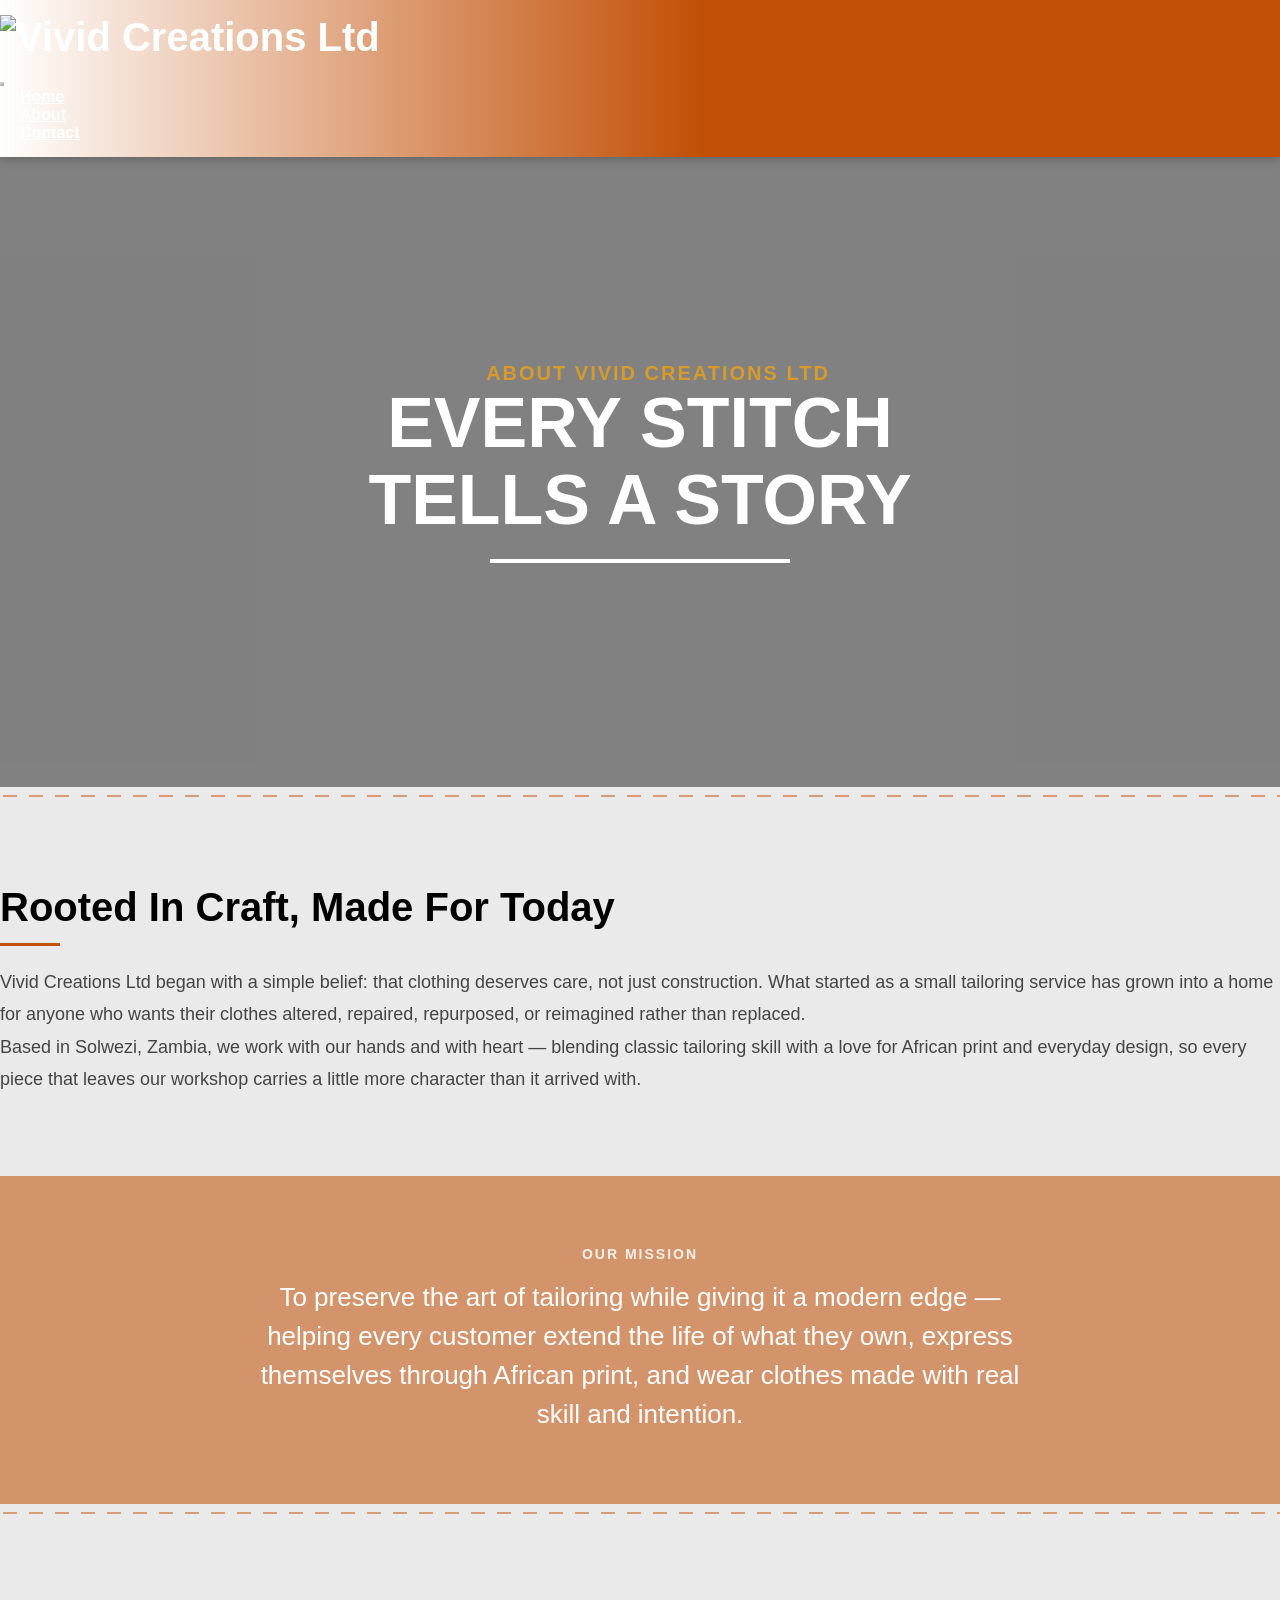
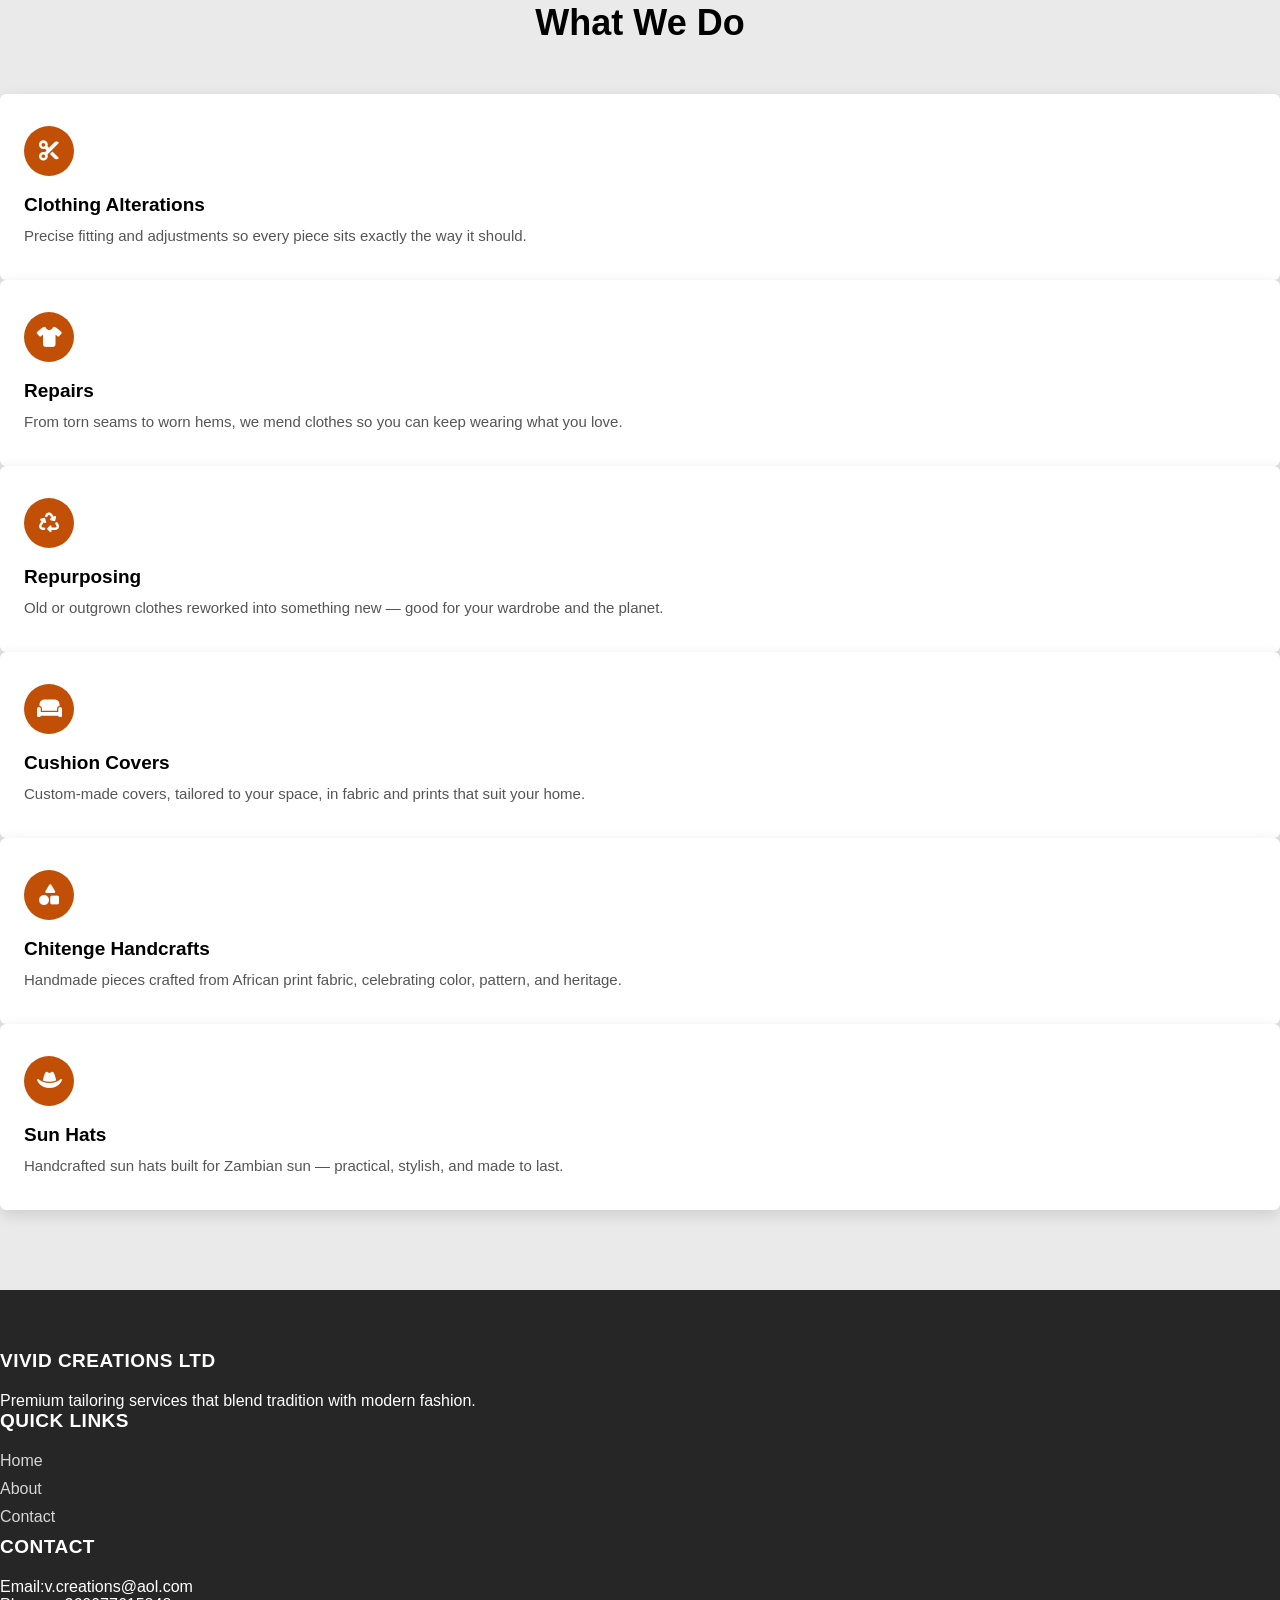
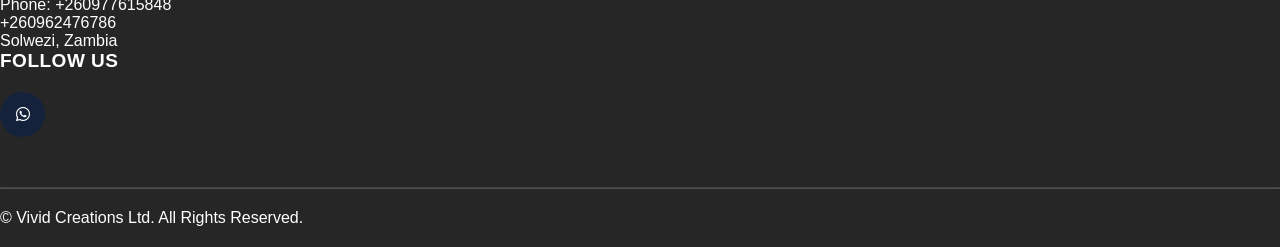
==== about.html @ 4a467c6b "Add files via upload" ====
<!DOCTYPE html>
<html lang="en">
<head>
    <meta charset="UTF-8">
    <meta name="viewport" content="width=device-width, initial-scale=1.0">
    <title>About Us - Vivid Creations Ltd</title>
    <link rel="stylesheet" href="css/bootstrap.min.css">
    <link rel="stylesheet" href="https://cdnjs.cloudflare.com/ajax/libs/font-awesome/6.6.0/css/all.min.css">
    
    
    <link rel="stylesheet" href="style.css">
</head>
<body>

    <!-- Navbar -->
    <nav class="navbar navbar-expand-lg navbar-dark custom-nav fixed-top">
        <div class="container">

        
            <a class="navbar-brand logo" href="index.html">
                <img src="images/logo.png" alt="Vivid Creations Ltd" class="logo-img">
            </a>

            <button class="navbar-toggler" type="button" data-bs-toggle="collapse" data-bs-target="#menu">
                <span class="navbar-toggler-icon"></span>
            </button>

            <div class="collapse navbar-collapse" id="menu">
                <ul class="navbar-nav ms-auto">

                    <li class="nav-item">
                        <a class="nav-link" href="index.html">Home</a>
                    </li>

                    <li class="nav-item">
                        <a class="nav-link active" href="about.html">About</a>
                    </li>
                    
                      <li class="nav-item">
                        <a class="nav-link" href="contact.html">Contact</a>
                    </li>

                </ul>
            </div>

        </div>
    </nav>

    <!-- Hero Section -->
    <section class="hero hero-about">

        <div class="overlay"></div>

        <div class="hero-content">
            <span class="hero-eyebrow">About Vivid Creations Ltd</span>
            <h1>EVERY STITCH<br>TELLS A STORY</h1>

            <hr>

        </div>

    </section>

    <div class="stitch-divider"></div>

    <!-- Our Story -->
    <section class="about-section">
        <div class="container">
            <div class="row">
                <div class="col-lg-10 mx-auto">
                    <h2>Rooted In Craft, Made For Today</h2>

                    <p>
                        Vivid Creations Ltd began with a simple belief: that clothing
                        deserves care, not just construction. What started as a small
                        tailoring service has grown into a home for anyone who wants
                        their clothes altered, repaired, repurposed, or reimagined
                        rather than replaced.
                    </p>

                    <p>
                        Based in Solwezi, Zambia, we work with our hands and with heart
                        — blending classic tailoring skill with a love for African print
                        and everyday design, so every piece that leaves our workshop
                        carries a little more character than it arrived with.
                    </p>
                </div>
            </div>
        </div>
    </section>

    <!-- Mission -->
    <section class="mission-band">
        <div class="container">
            <span class="label">Our Mission</span>
            <p>
                To preserve the art of tailoring while giving it a modern edge —
                helping every customer extend the life of what they own, express
                themselves through African print, and wear clothes made with real
                skill and intention.
            </p>
        </div>
    </section>

    <div class="stitch-divider"></div>

    <!-- Services -->
    <section class="services-section">
        <div class="container">

            <div class="services-head">
                <h2>What We Do</h2>
            </div>

            <div class="row g-4">

                <div class="col-md-6 col-lg-4">
                    <div class="service-card">
                        <div class="service-icon"><i class="fa-solid fa-scissors"></i></div>
                        <h3>Clothing Alterations</h3>
                        <p>Precise fitting and adjustments so every piece sits exactly the way it should.</p>
                    </div>
                </div>

                <div class="col-md-6 col-lg-4">
                    <div class="service-card">
                        <div class="service-icon"><i class="fa-solid fa-shirt"></i></div>
                        <h3>Repairs</h3>
                        <p>From torn seams to worn hems, we mend clothes so you can keep wearing what you love.</p>
                    </div>
                </div>

                <div class="col-md-6 col-lg-4">
                    <div class="service-card">
                        <div class="service-icon"><i class="fa-solid fa-recycle"></i></div>
                        <h3>Repurposing</h3>
                        <p>Old or outgrown clothes reworked into something new — good for your wardrobe and the planet.</p>
                    </div>
                </div>

                <div class="col-md-6 col-lg-4">
                    <div class="service-card">
                        <div class="service-icon"><i class="fa-solid fa-couch"></i></div>
                        <h3>Cushion Covers</h3>
                        <p>Custom-made covers, tailored to your space, in fabric and prints that suit your home.</p>
                    </div>
                </div>

                <div class="col-md-6 col-lg-4">
                    <div class="service-card">
                        <div class="service-icon"><i class="fa-solid fa-shapes"></i></div>
                        <h3>Chitenge Handcrafts</h3>
                        <p>Handmade pieces crafted from African print fabric, celebrating color, pattern, and heritage.</p>
                    </div>
                </div>

                <div class="col-md-6 col-lg-4">
                    <div class="service-card">
                        <div class="service-icon"><i class="fa-solid fa-hat-cowboy"></i></div>
                        <h3>Sun Hats</h3>
                        <p>Handcrafted sun hats built for Zambian sun — practical, stylish, and made to last.</p>
                    </div>
                </div>

            </div>
        </div>
    </section>

    <!-- Footer -->
    <footer>

        <div class="container">

            <div class="row">

                <div class="col-md-3">
                    <h4>Vivid Creations Ltd</h4>
                    <p>
                        Premium tailoring services that blend
                        tradition with modern fashion.
                    </p>
                </div>

                <div class="col-md-3">
                    <h4>Quick Links</h4>

                    <ul>
                        <li><a href="index.html">Home</a></li>
                        <li><a href="about.html">About</a></li>
                        <li><a href="contact.html">Contact</a></li>
                    </ul>
                </div>

                <div class="col-md-3">
                    <h4>Contact</h4>

                    <p>Email:v.creations@aol.com</p>
                    <p>Phone:  +260977615848 <br> +260962476786</p>
                    <p>Solwezi, Zambia</p>
                </div>

                <div class="col-md-3">

                    <h4>Follow Us</h4>

                    <div class="social-icons">

                        
                         <a href="https://wa.me/260977615848" target="_blank" rel="noopener noreferrer">
                            <i class="fab fa-whatsapp"></i>
                        </a>
                     </div>

                </div>

            </div>

            <hr>

            <div class="text-center">
                <p>&copy; Vivid Creations Ltd. All Rights Reserved.</p>
            </div>

        </div>

    </footer>

    <script src="js/bootstrap.bundle.min.js"></script>

</body>
</html>
---- style.css ----
*{
    margin:0;
    padding:0;
    box-sizing:border-box;
}

:root{
    --navy-dark:#ffffff;
    --navy-mid:#c14f06;
    --brand-orange:#c14f06;
    --brand-orange-light:#c14f06;
    --brand-orange-dark:#c14f06;
    --footer-orange:#272626;
}

body{
    font-family:Arial, Helvetica, sans-serif;
    background: #c4c3c359;
}

/* NAVBAR */

.custom-nav{
    background:linear-gradient(90deg, var(--navy-dark) 0%, var(--navy-mid) 55%, var(--brand-orange) 100%);
    padding:15px 0;
    box-shadow:0 2px 10px rgba(0,0,0,0.25);
}

.logo{
    display:flex;
    align-items:center;
    gap:10px;
    font-size:40px;
    font-weight:bold;
    color:white !important;
    text-decoration:none;
}

.logo-img{
    height:55px;
    width:auto;
    display:block;
}

.logo-text{
    letter-spacing:0.5px;
}

.navbar-nav .nav-link{
    color:#ffffff !important;
    font-weight:700;
    margin-left:20px;
    position:relative;
    transition:.3s;
}

.navbar-nav .nav-link:hover,
.navbar-nav .nav-link.active{
    color:#ffffff !important;
    opacity:0.85;
}

/* BRAND BUTTON */

.btn-brand{
    background:var(--brand-orange);
    color:#ffffff !important;
    border:none;
    font-weight:600;
    letter-spacing:0.3px;
    padding:12px 32px;
    border-radius:4px;
    transition:.3s;
}

.btn-brand:hover{
    background:var(--brand-orange-dark);
    color:#ffffff !important;
    transform:translateY(-2px);
    box-shadow:0 6px 14px rgba(232,99,12,0.35);
}

/* HERO */

.hero{
    height:100vh;
    background:url("images/hero.jpeg");
    background-size:cover;
    background-position:center;
    position:relative;
    display:flex;
    justify-content:center;
    align-items:center;
}

.overlay{
    position:absolute;
    top:0;
    left:0;
    width:100%;
    height:100%;
    background:rgba(0,0,0,0.45);
}

.hero-content{
    position:relative;
    z-index:2;
    text-align:center;
    color:white;
}

.hero-content h1{
    font-size:70px;
    font-weight:bold;
    line-height:1.1;
}

.hero-content hr{
    width:300px;
    margin:20px auto;
    border:2px solid white;
}

.hero-content p{
    font-size:20px;
    letter-spacing:1px;
}

/* CARDS */

.cards-section{
    margin-top:-70px;
    position:relative;
    z-index:5;
    padding-bottom:60px;
}

.card-box{
    overflow:hidden;
    background:white;
    box-shadow:0 5px 15px rgba(0,0,0,0.2);
    position:relative;
}

.card-box img{
    width:100%;
    height:250px;
    object-fit:cover;
    transition:0.5s;
}

.card-box:hover img{
    transform:scale(1.1);
}

/* ABOUT */

.about-section{
    padding:80px 0;
}

.about-section h2{
    font-size:40px;
    margin-bottom:20px;
    position:relative;
    padding-bottom:16px;
}

.about-section h2::after{
    content:"";
    position:absolute;
    left:0;
    bottom:0;
    width:60px;
    height:3px;
    background:var(--brand-orange);
}

.about-section p{
    font-size:18px;
    line-height:1.8;
    color:#444;
}

/* FOOTER */

footer{
    background:var(--footer-orange);
    color:white;
    padding:60px 0 20px;
}

footer h4{
    color:#ffffff;
    font-size:19px;
    text-transform:uppercase;
    letter-spacing:0.5px;
}

footer h4{
    margin-bottom:20px;
}

footer ul{
    list-style:none;
    padding:0;
}

footer ul li{
    margin-bottom:10px;
}

footer ul li a{
    color:#d6d6d6;
    text-decoration:none;
}

footer ul li a:hover{
    color:white;
}

footer hr{
    margin-top:30px;
    margin-bottom:20px;
    border-color:#444;
}

/* MOBILE */

@media(max-width:768px){

    .hero-content h1{
        font-size:40px;
    }

    .hero-content hr{
        width:200px;
    }

    .cards-section{
        margin-top:20px;
    }

    .logo-img{
        height:34px;
    }

    .logo-text{
        font-size:18px;
    }

    footer .col-md-3{
        margin-bottom:30px;
    }

    .navbar-nav .nav-link{
        color:#000000 !important;
    }

    .navbar-nav .nav-link:hover,
    .navbar-nav .nav-link.active{
        color:#000000 !important;
    }

}

.navbar-toggler{
    border-color:rgba(161, 160, 160, 0.397);
}

.navbar-toggler-icon{
    filter:invert(1) grayscale(100%) brightness(200%);
}

/* Social Media */

.social-icons{
    margin-top:20px;
}

.social-icons a{
    display:inline-flex;
    justify-content:center;
    align-items:center;
    width:45px;
    height:45px;
    margin-right:10px;
    margin-bottom:10px;
    border-radius:50%;
    background:#14233b;
    color:#fff;
    text-decoration:none;
    transition:.3s;
}

.social-icons a:hover{
    background:var(--brand-orange);
    transform:translateY(-5px);
}

footer hr{
    border-color:rgba(255,255,255,0.2);
    margin:40px 0 20px;
}

/* ============================= */
/* ABOUT PAGE                     */
/* ============================= */

/* Reuses .hero / .overlay / .hero-content, just a shorter hero
   with its own background image and an eyebrow label above the title */
.hero-about{
    height:70vh;
    background:url("images/product10.jpeg");
    background-size:cover;
    background-position:center;
}

.hero-eyebrow{
    display:inline-flex;
    align-items:center;
    gap:10px;
    font-size:20px;
    font-weight:700;
    letter-spacing:2px;
    text-transform:uppercase;
    color:rgb(216, 155, 41)
}

.hero-eyebrow::before{
    content:"";
    width:26px;
    height:2px;
    background:var(--brand-orange-light)
    display inline-block
}

/* Running-stitch divider */
.stitch-divider{
    height:18px;
    width:100%;
    background-image:repeating-linear-gradient(
        90deg,
        var(--brand-orange) 0 14px,
        transparent 14px 26px
    );
    background-position:center;
    background-repeat:repeat-x;
    background-size:26px 2px;
    opacity:.5;
}

/* Mission band */
.mission-band{
    background:rgba(193,79,6,0.55);
    color:#ffffff;
    padding:70px 0;
    text-align:center;
}

.mission-band .label{
    display:block;
    font-size:14px;
    font-weight:700;
    letter-spacing:2px;
    text-transform:uppercase;
    color:rgba(255,255,255,0.85);
    margin-bottom:16px;
}

.mission-band p{
    font-size:26px;
    line-height:1.5;
    max-width:760px;
    margin:0 auto;
}

/* Services section */
.services-section{
    padding:80px 0;
}

.services-head{
    text-align:center;
    max-width:620px;
    margin:0 auto 50px;
}

.services-head h2{
    font-size:36px;
    margin-bottom:0;
}

.service-card{
    background:#ffffff;
    box-shadow:0 5px 15px rgba(0,0,0,0.12);
    border-radius:6px;
    padding:32px 24px;
    height:100%;
    transition:.3s;
}

.service-card:hover{
    transform:translateY(-6px);
    box-shadow:0 10px 24px rgba(0,0,0,0.18);
}

.service-icon{
    width:50px;
    height:50px;
    border-radius:50%;
    background:var(--brand-orange);
    color:#ffffff;
    display:flex;
    align-items:center;
    justify-content:center;
    font-size:20px;
    margin-bottom:18px;
}

.service-card h3{
    font-size:19px;
    font-weight:700;
    margin-bottom:8px;
}

.service-card p{
    font-size:15px;
    line-height:1.6;
    color:#555;
    margin:0;
}

@media(max-width:768px){

    .hero-about{
        height:60vh;
    }

    .mission-band p{
        font-size:20px;
    }

}

/* ============================= */
/* CONTACT PAGE                   */
/* ============================= */

.hero-contact{
    height:55vh;
    background:url("images/product20.jpeg");
    background-size:cover;
    background-position:center;
    align-items:flex-start;
}

.hero-contact .hero-content{
    padding-top:140px;
}

.hero-contact .hero-content h1{
    font-size:48px;
}

.contact-cards-section{
    margin-top:-70px;
    position:relative;
    z-index:5;
    padding-bottom:80px;
}

.contact-card{
    display:block;
    background:#ffffff;
    box-shadow:0 5px 15px rgba(0,0,0,0.2);
    border-radius:6px;
    padding:55px 30px;
    text-align:center;
    text-decoration:none;
    color:inherit;
    height:100%;
    transition:.3s;
}

.contact-card:hover{
    transform:translateY(-8px);
    box-shadow:0 15px 30px rgba(0,0,0,0.22);
    color:inherit;
}

.contact-icon{
    width:80px;
    height:80px;
    border-radius:50%;
    background:var(--brand-orange);
    color:#ffffff;
    font-size:32px;
    display:flex;
    align-items:center;
    justify-content:center;
    margin:0 auto 22px;
    transition:.3s;
}

.contact-card:hover .contact-icon{
    transform:scale(1.08);
}

.contact-card h3{
    font-size:21px;
    font-weight:700;
    margin-bottom:10px;
    color:#222;
}

.contact-card p{
    font-size:15px;
    color:#666;
    margin:0;
    word-break:break-word;
}

@media(max-width:768px){

    .hero-contact{
        height:42vh;
    }

    .hero-contact .hero-content{
        padding-top:90px;
    }

    .hero-contact .hero-content h1{
        font-size:32px;
    }

    .contact-cards-section{
        margin-top:20px;
    }

    .contact-card{
        padding:40px 24px;
        margin-bottom:10px;
    }

}

/* ============================= */
/* COLLECTION PAGE                */
/* ============================= */

/* No hero on this page, so push content below the fixed navbar */
.collection-section{
    padding:150px 0 90px;
}

.collection-head{
    text-align:center;
    max-width:620px;
    margin:0 auto 50px;
}

.collection-head h2{
    font-size:36px;
    margin-bottom:16px;
    position:relative;
    display:inline-block;
    padding-bottom:16px;
}

.collection-head h2::after{
    content:"";
    position:absolute;
    left:50%;
    transform:translateX(-50%);
    bottom:0;
    width:60px;
    height:3px;
    background:var(--brand-orange);
}

.collection-head p{
    font-size:16px;
    color:#555;
    margin:0;
}

/* Square, evenly cropped product photos so every card lines up */
.collection-section .card-box{
    border-radius:6px;
}

.collection-section .card-box img{
    height:230px;
}

@media(max-width:768px){

    .collection-section{
        padding:120px 0 60px;
    }

    .collection-section .card-box img{
        height:200px;
    }

}

/* Hover overlay + View button on each product card */
.card-overlay{
    position:absolute;
    top:0;
    left:0;
    width:100%;
    height:100%;
    background:rgba(0,0,0,0.45);
    display:flex;
    align-items:center;
    justify-content:center;
    opacity:0;
    transition:.3s;
}

.card-box:hover .card-overlay{
    opacity:1;
}

.view-btn{
    background:var(--brand-orange);
    color:#ffffff;
    border:none;
    font-weight:600;
    font-size:14px;
    letter-spacing:0.3px;
    padding:10px 24px;
    border-radius:4px;
    display:inline-flex;
    align-items:center;
    gap:8px;
    transform:translateY(10px);
    transition:.3s;
    cursor:pointer;
}

.card-box:hover .view-btn{
    transform:translateY(0);
}

.view-btn:hover{
    background:var(--brand-orange-dark);
}

/* Full-image lightbox */
.lightbox{
    display:none;
    position:fixed;
    top:0;
    left:0;
    width:100%;
    height:100%;
    background:rgba(0,0,0,0.9);
    z-index:9999;
    align-items:center;
    justify-content:center;
    padding:30px;
}

.lightbox.active{
    display:flex;
}

.lightbox img{
    max-width:90%;
    max-height:90%;
    border-radius:6px;
    box-shadow:0 10px 40px rgba(0,0,0,0.5);
}

.lightbox-close{
    position:absolute;
    top:24px;
    right:32px;
    background:none;
    border:none;
    color:#ffffff;
    font-size:36px;
    line-height:1;
    cursor:pointer;
}

.lightbox-close:hover{
    color:var(--brand-orange);
}
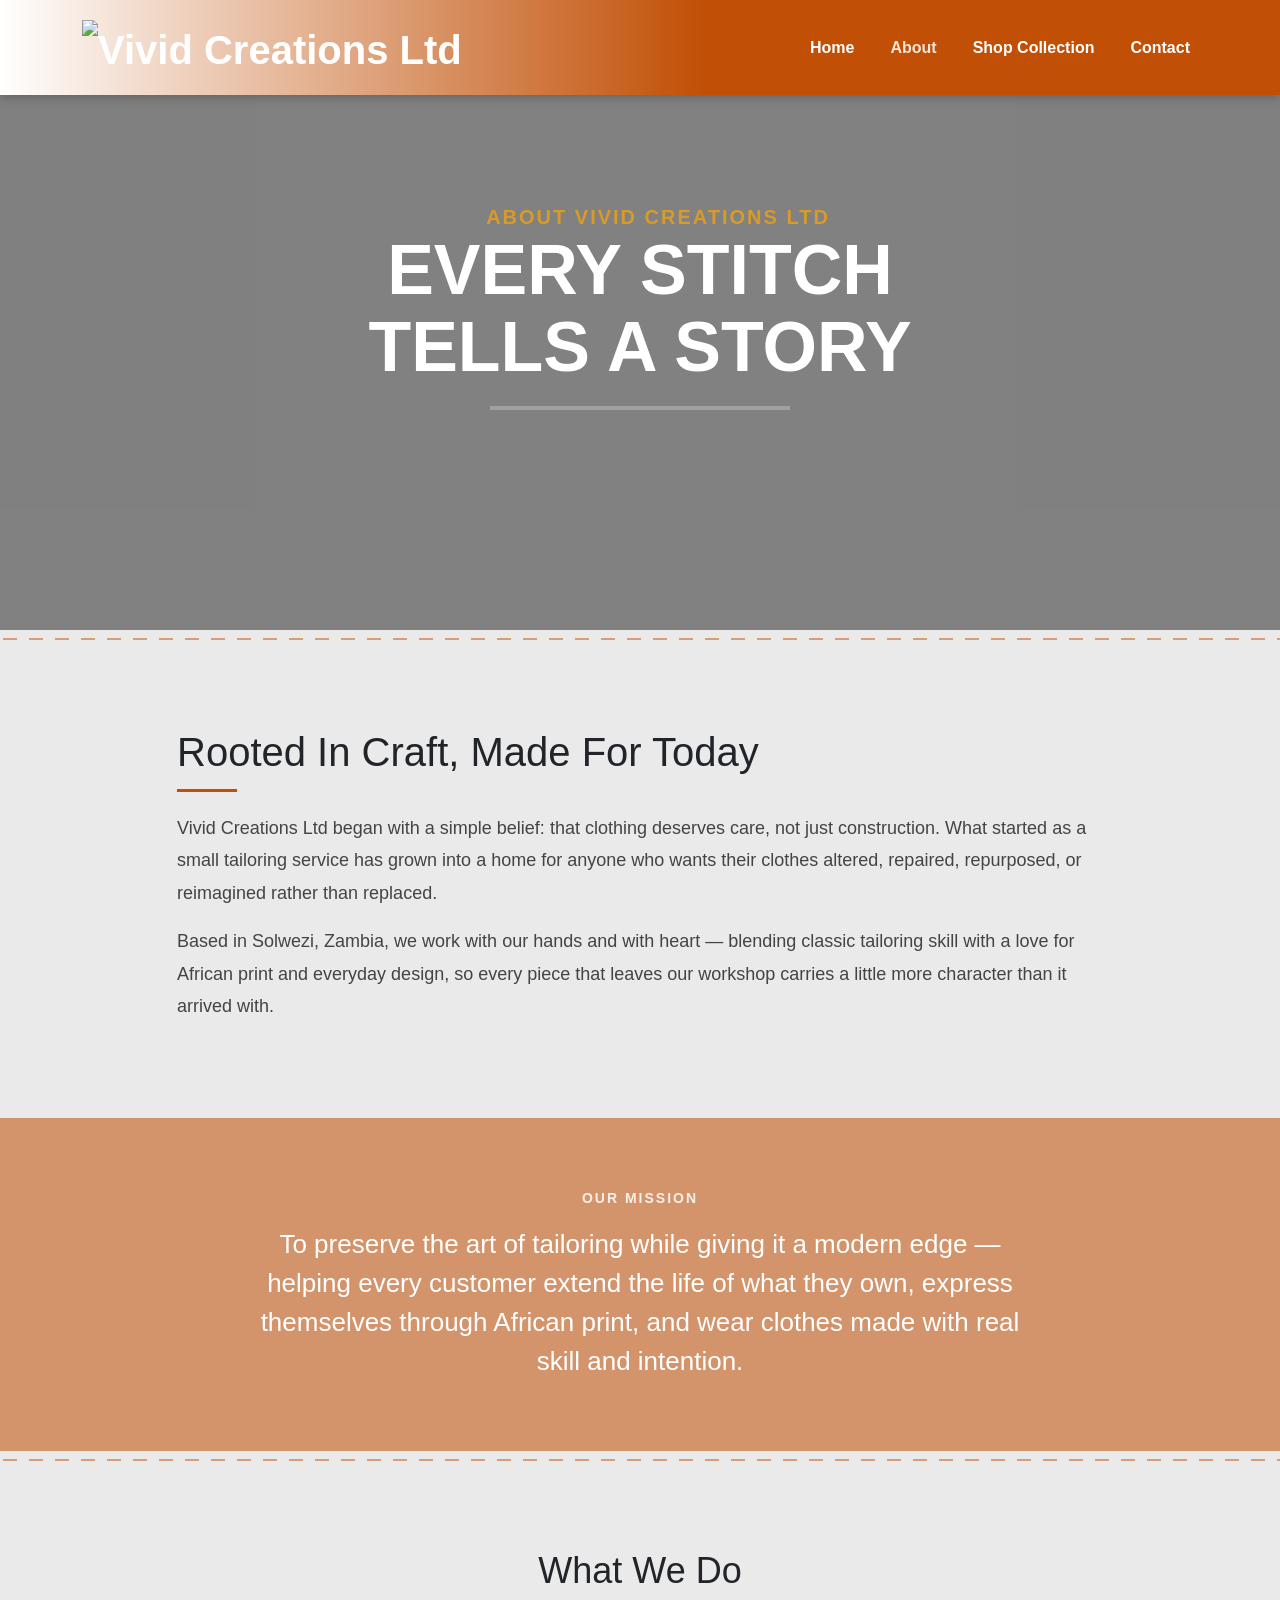
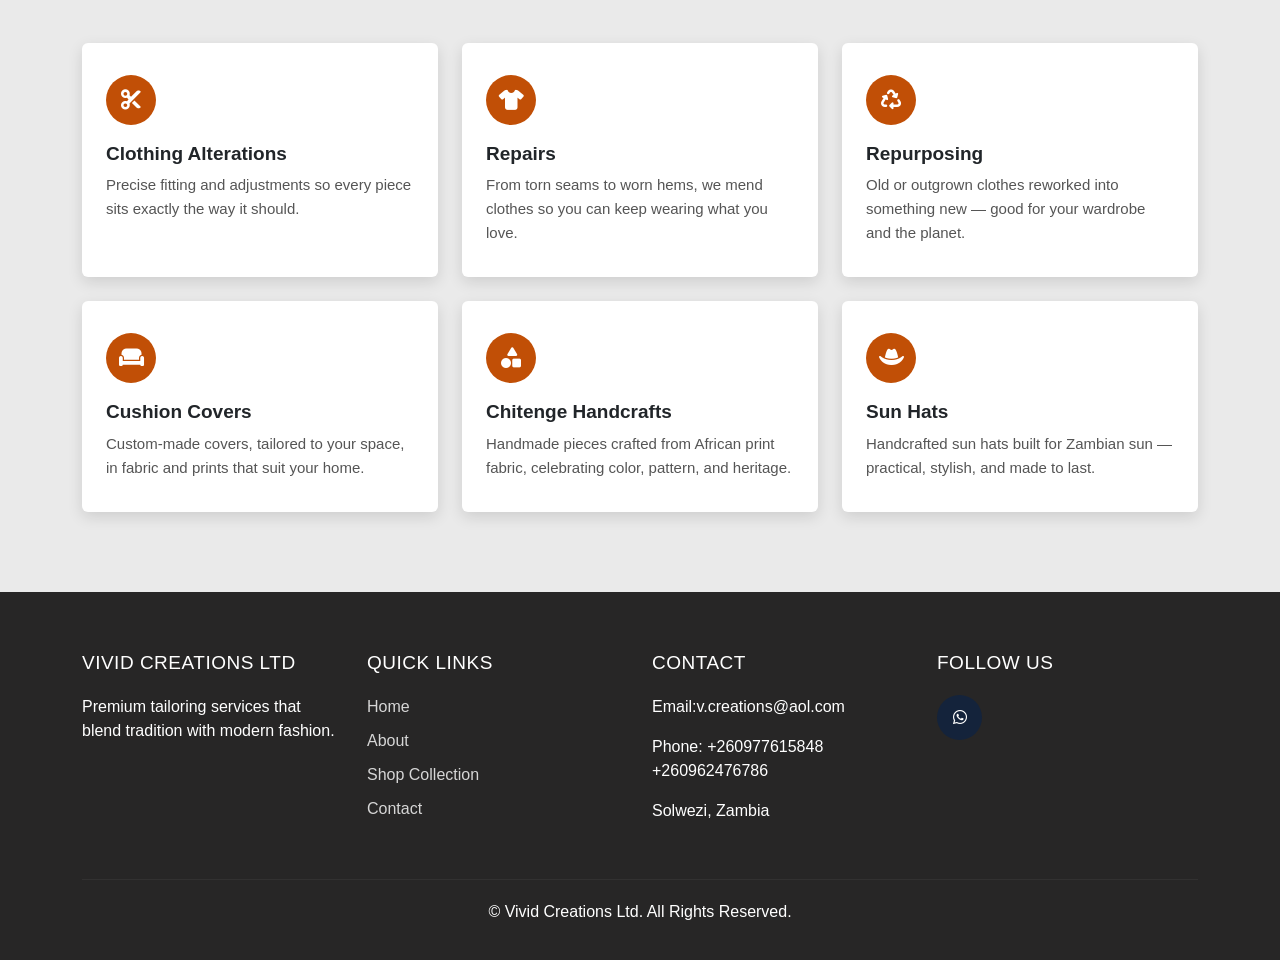
==== commit c51ae91f: "Add files via upload" ====
--- a/about.html
+++ b/about.html
@@ -4,7 +4,7 @@
     <meta charset="UTF-8">
     <meta name="viewport" content="width=device-width, initial-scale=1.0">
     <title>About Us - Vivid Creations Ltd</title>
-    <link rel="stylesheet" href="css/bootstrap.min.css">
+     <link rel="stylesheet" href="https://cdn.jsdelivr.net/npm/bootstrap@5.3.3/dist/css/bootstrap.min.css">
     <link rel="stylesheet" href="https://cdnjs.cloudflare.com/ajax/libs/font-awesome/6.6.0/css/all.min.css">
     
     
@@ -34,6 +34,9 @@
 
                     <li class="nav-item">
                         <a class="nav-link active" href="about.html">About</a>
+                    </li>
+                     <li class="nav-item">
+                        <a class="nav-link" href="shop.html">Shop Collection</a>
                     </li>
                     
                       <li class="nav-item">
@@ -187,6 +190,7 @@
                     <ul>
                         <li><a href="index.html">Home</a></li>
                         <li><a href="about.html">About</a></li>
+                         <li><a href="shop.html">Shop Collection</a></li>
                         <li><a href="contact.html">Contact</a></li>
                     </ul>
                 </div>
@@ -225,7 +229,7 @@
 
     </footer>
 
-    <script src="js/bootstrap.bundle.min.js"></script>
+     <script src="https://cdn.jsdelivr.net/npm/bootstrap@5.3.3/dist/js/bootstrap.bundle.min.js"></script>
 
 </body>
 </html>
--- a/style.css
+++ b/style.css
@@ -311,7 +311,7 @@
    with its own background image and an eyebrow label above the title */
 .hero-about{
     height:70vh;
-    background:url("images/product10.jpeg");
+    background:url("images/product10.jpg");
     background-size:cover;
     background-position:center;
 }
@@ -449,7 +449,7 @@
 
 .hero-contact{
     height:55vh;
-    background:url("images/product20.jpeg");
+    background:url("images/product15.jpg");
     background-size:cover;
     background-position:center;
     align-items:flex-start;
@@ -546,6 +546,104 @@
 
 }
 
+.contact-form-section{
+    padding:20px 0 90px;
+}
+
+.contact-form-section .hero-eyebrow{
+    color:var(--brand-orange);
+    display:block;
+    text-align:center;
+}
+
+.contact-form-section h2{
+    font-size:32px;
+    font-weight:700;
+    margin-top:8px;
+    text-align:center;
+}
+
+.form-status-message{
+    display:none;
+}
+
+.form-status-message:not(:empty){
+    display:block;
+    padding:16px 20px;
+    border-radius:4px;
+    font-size:15px;
+    margin-bottom:20px;
+    text-align:center;
+}
+
+.form-status-success{
+    background:rgba(40,167,69,0.12);
+    color:#1e7e34;
+    border:1px solid rgba(40,167,69,0.35);
+}
+
+.form-status-error{
+    background:rgba(220,53,69,0.1);
+    color:#c62828;
+    border:1px solid rgba(220,53,69,0.3);
+}
+
+.contact-form{
+    background:#ffffff;
+    box-shadow:0 5px 15px rgba(0,0,0,0.2);
+    border-radius:6px;
+    padding:45px 40px;
+}
+
+.contact-form .form-label{
+    font-weight:600;
+    font-size:14px;
+    letter-spacing:0.3px;
+    color:#222;
+    margin-bottom:6px;
+}
+
+.contact-form .form-control{
+    border:1px solid #ddd;
+    border-radius:4px;
+    padding:12px 14px;
+    font-size:15px;
+    background:#fafafa;
+    transition:.3s;
+}
+
+.contact-form .form-control:focus{
+    border-color:var(--brand-orange);
+    box-shadow:0 0 0 0.2rem rgba(193,79,6,0.15);
+    background:#ffffff;
+}
+
+.contact-submit-btn{
+    background:var(--brand-orange);
+    color:#ffffff !important;
+    border:none;
+    font-weight:600;
+    letter-spacing:0.3px;
+    padding:12px 40px;
+    border-radius:4px;
+    transition:.3s;
+}
+
+.contact-submit-btn:hover{
+    background:var(--brand-orange-dark);
+    color:#ffffff !important;
+    transform:translateY(-2px);
+    box-shadow:0 6px 14px rgba(193,79,6,0.35);
+}
+
+@media(max-width:768px){
+
+    .contact-form{
+        padding:32px 24px;
+    }
+
+}
+
 /* ============================= */
 /* COLLECTION PAGE                */
 /* ============================= */
